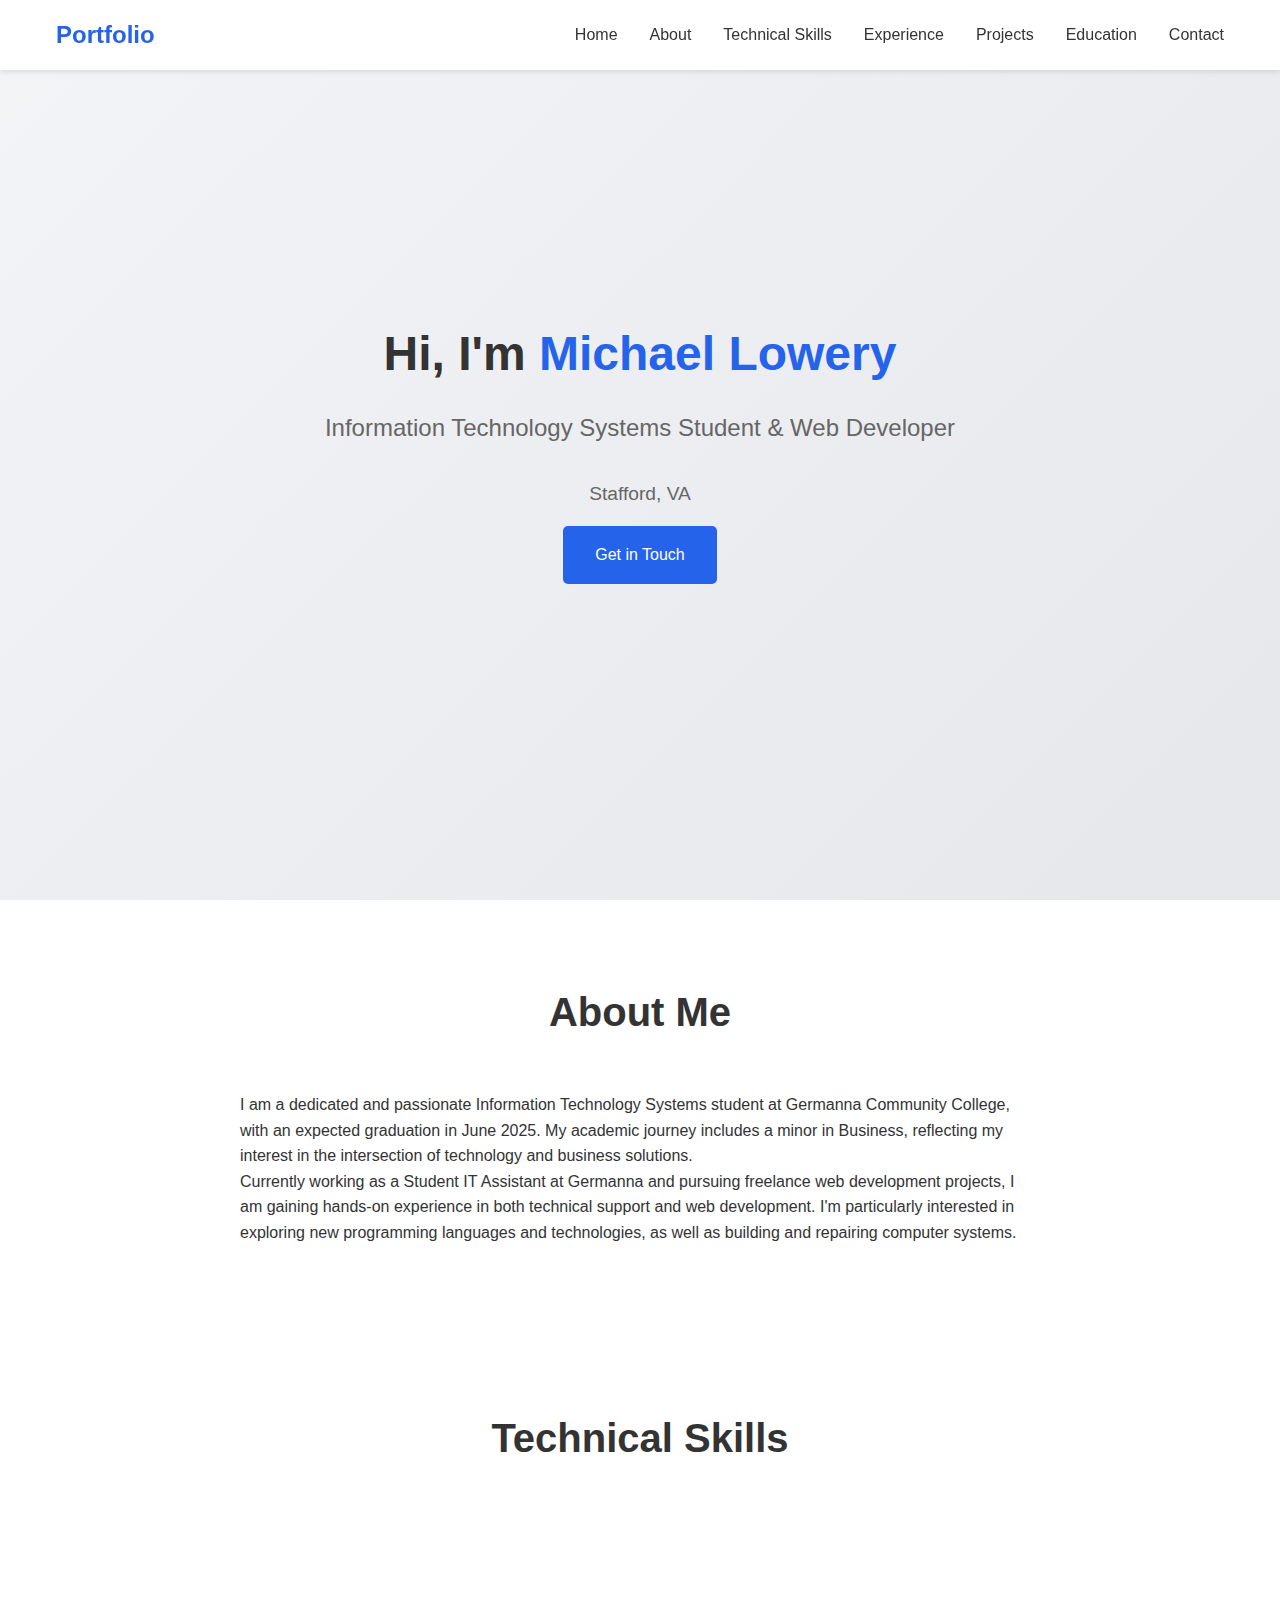
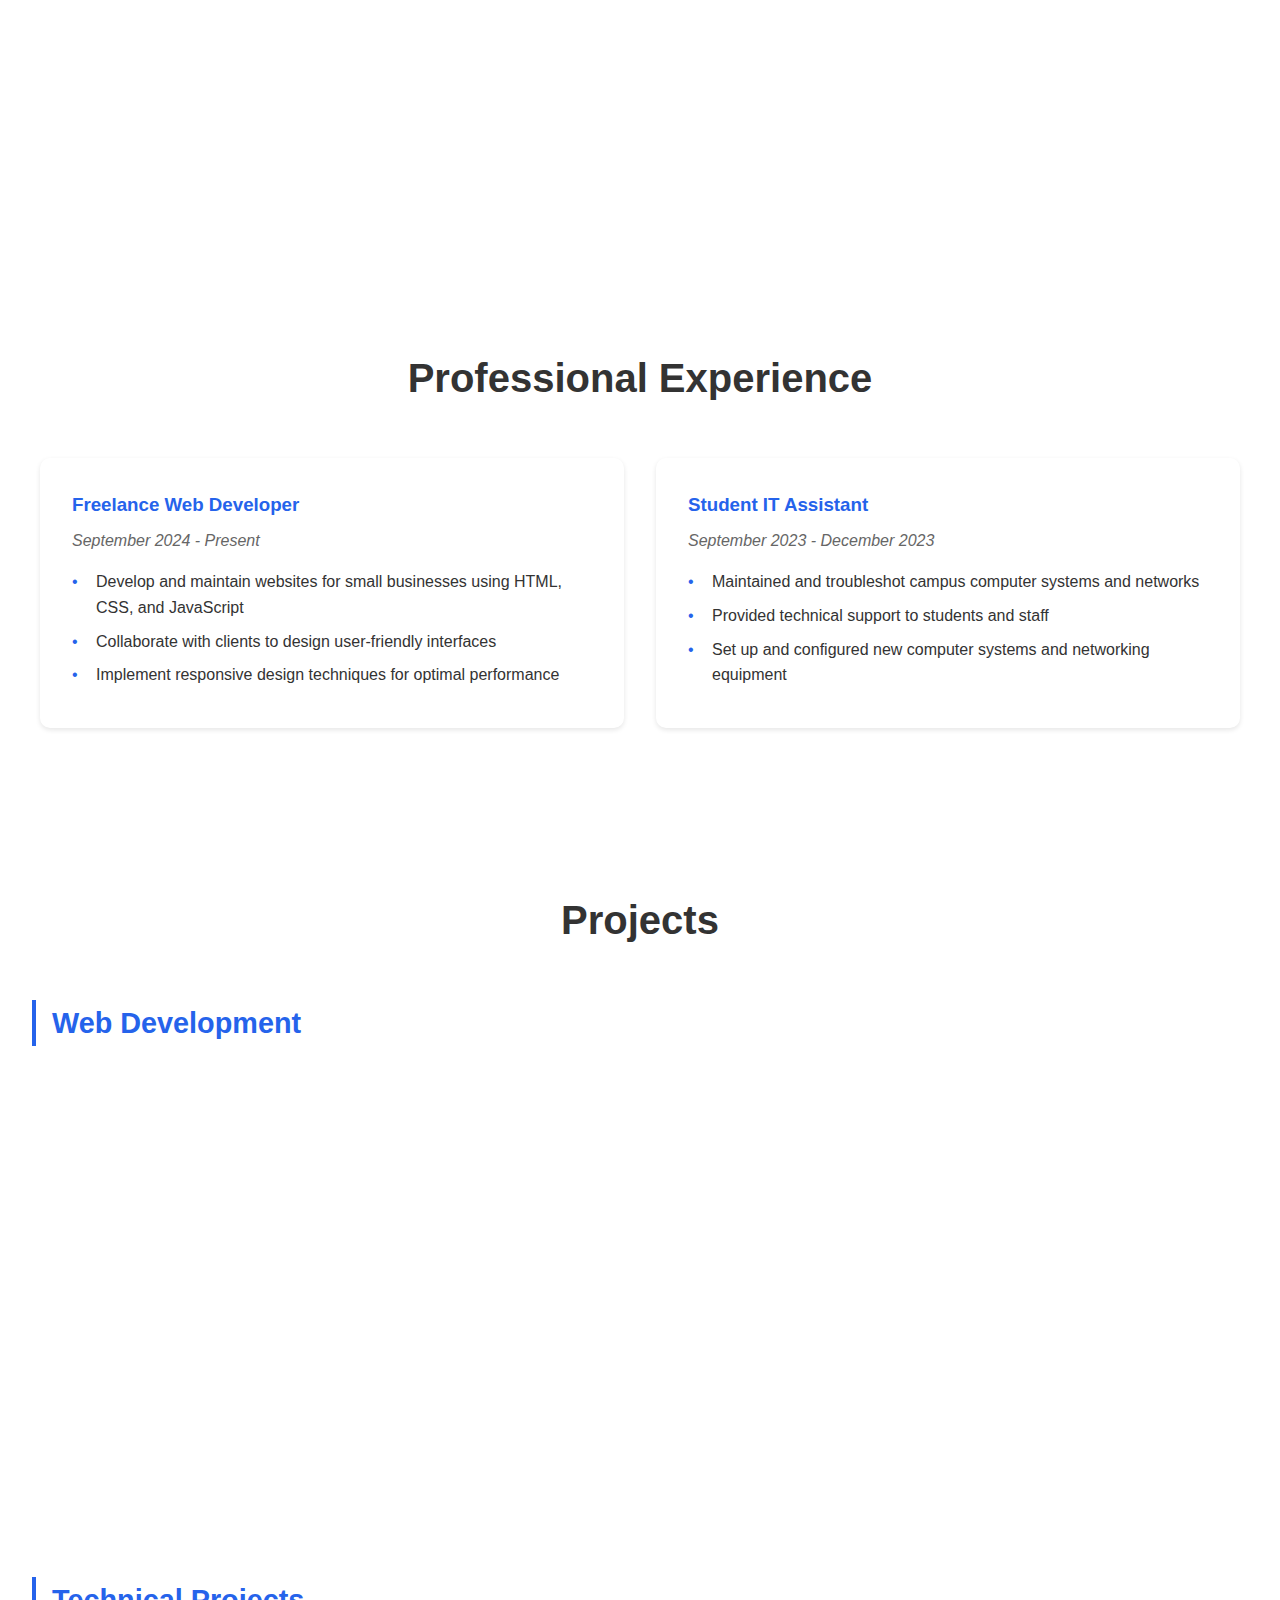
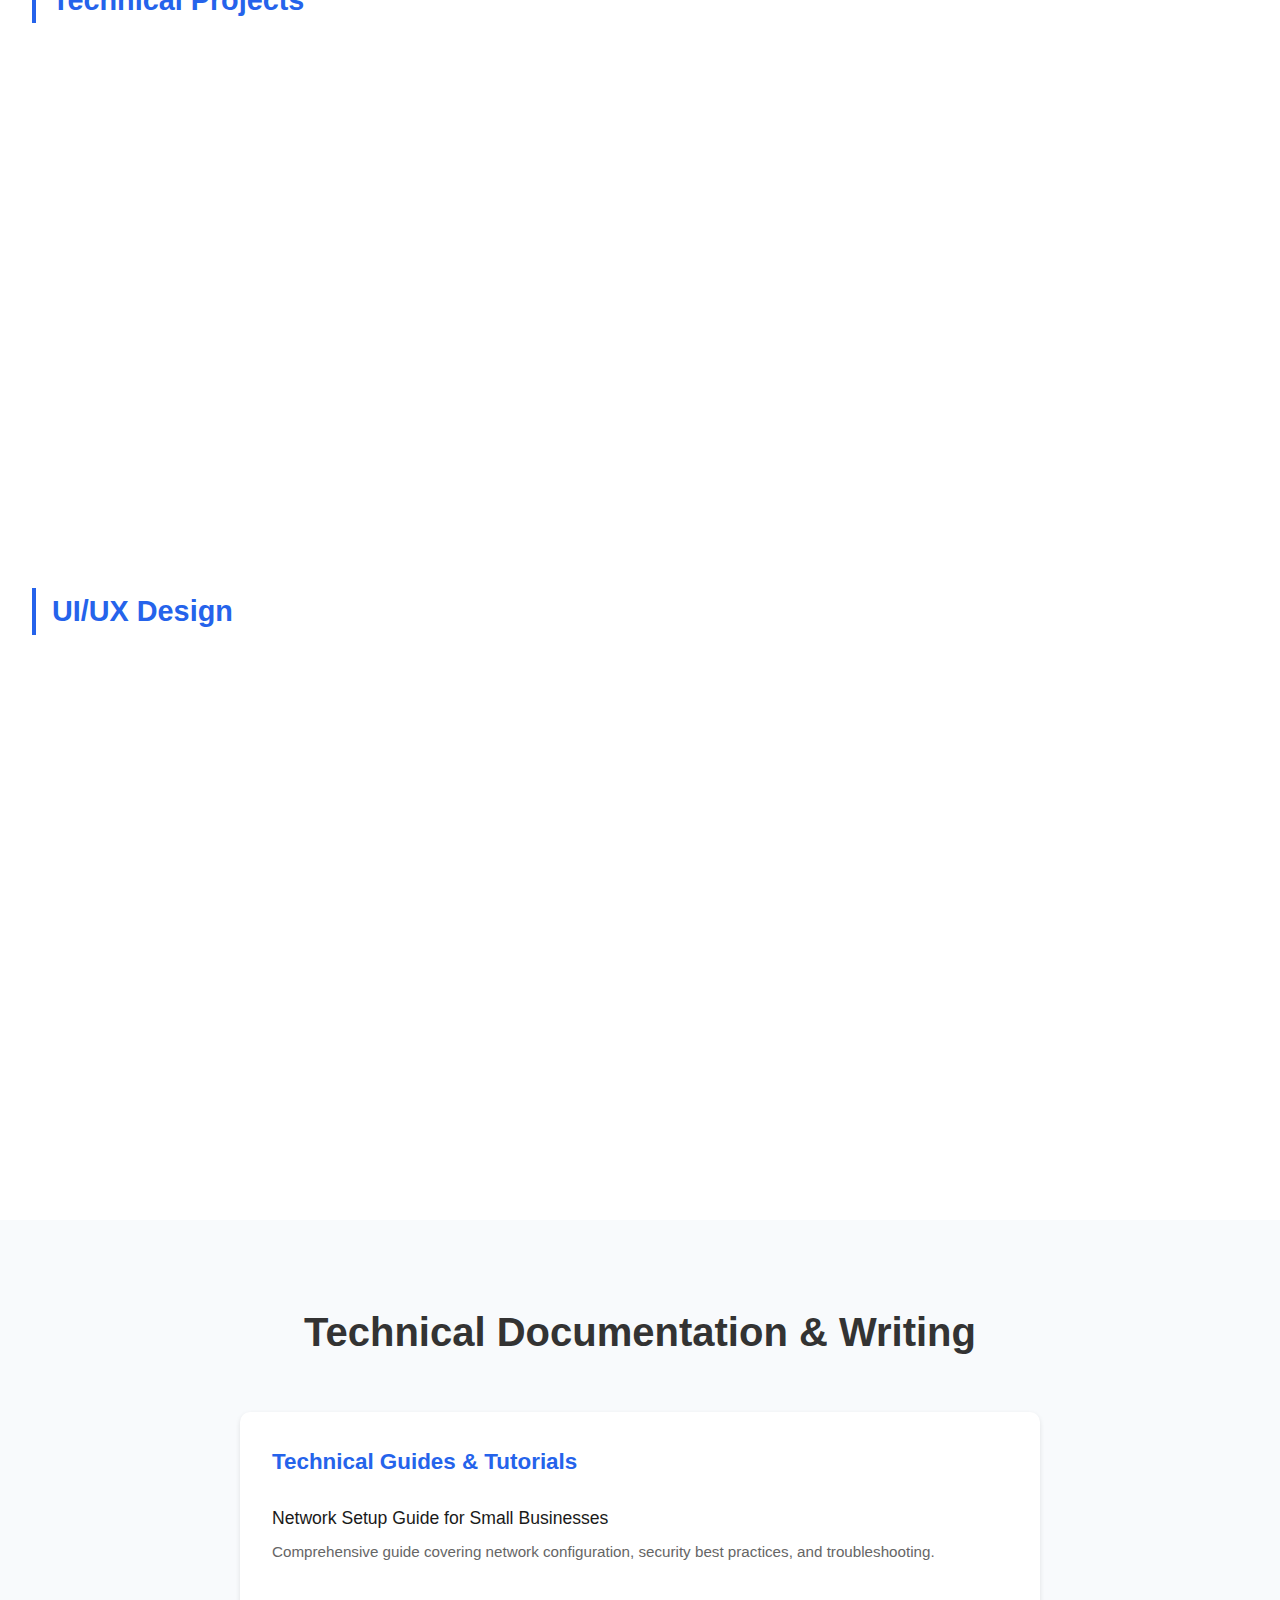
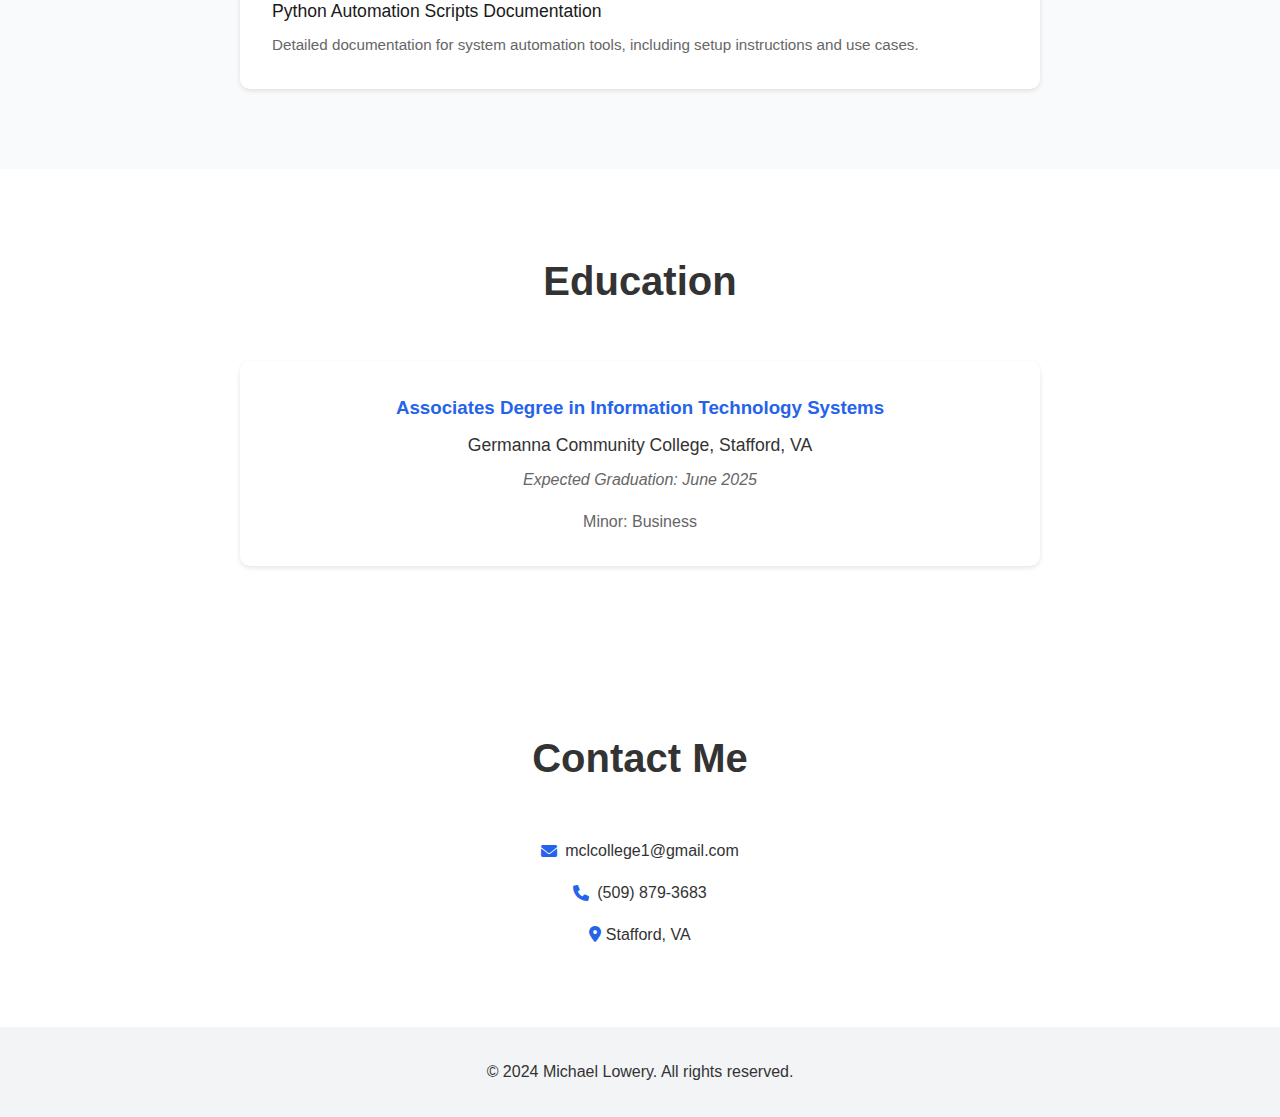
==== index.html @ dbd55072 "Initial commit: Portfolio website with Python projects" ====
<!DOCTYPE html>
<html lang="en">
<head>
    <meta charset="UTF-8">
    <meta name="viewport" content="width=device-width, initial-scale=1.0">
    <title>Michael Lowery's Portfolio</title>
    <link rel="stylesheet" href="styles.css">
    <link rel="stylesheet" href="https://cdnjs.cloudflare.com/ajax/libs/font-awesome/6.0.0/css/all.min.css">
</head>
<body>
    <nav class="navbar">
        <div class="nav-content">
            <div class="logo">Portfolio</div>
            <ul class="nav-links">
                <li><a href="#home">Home</a></li>
                <li><a href="#about">About</a></li>
                <li><a href="#skills">Technical Skills</a></li>
                <li><a href="#experience">Experience</a></li>
                <li><a href="#projects">Projects</a></li>
                <li><a href="#education">Education</a></li>
                <li><a href="#contact">Contact</a></li>
            </ul>
        </div>
    </nav>

    <section id="home" class="hero">
        <div class="hero-content">
            <h1>Hi, I'm <span class="highlight">Michael Lowery</span></h1>
            <p class="tagline">Information Technology Systems Student & Web Developer</p>
            <p class="location">Stafford, VA</p>
            <a href="#contact" class="cta-button">Get in Touch</a>
        </div>
    </section>

    <section id="about" class="about">
        <h2>About Me</h2>
        <div class="about-content">
            <div class="about-text">
                <p>I am a dedicated and passionate Information Technology Systems student at Germanna Community College, with an expected graduation in June 2025. My academic journey includes a minor in Business, reflecting my interest in the intersection of technology and business solutions.</p>
                <p>Currently working as a Student IT Assistant at Germanna and pursuing freelance web development projects, I am gaining hands-on experience in both technical support and web development. I'm particularly interested in exploring new programming languages and technologies, as well as building and repairing computer systems.</p>
            </div>
        </div>
    </section>

    <section id="skills" class="skills">
        <h2>Technical Skills</h2>
        <div class="skills-grid">
            <div class="skill-card">
                <i class="fas fa-code"></i>
                <h3>Programming</h3>
                <p>Python, Java</p>
            </div>
            <div class="skill-card">
                <i class="fas fa-globe"></i>
                <h3>Web Development</h3>
                <p>HTML, CSS, JavaScript</p>
            </div>
            <div class="skill-card">
                <i class="fas fa-network-wired"></i>
                <h3>Networking</h3>
                <p>Network Configuration, Protocols</p>
            </div>
            <div class="skill-card">
                <i class="fas fa-desktop"></i>
                <h3>Operating Systems</h3>
                <p>Windows, Kali Linux</p>
            </div>
            <div class="skill-card">
                <i class="fas fa-tools"></i>
                <h3>Software</h3>
                <p>Microsoft Office Suite, Adobe Premier, Adobe Photoshop</p>
            </div>
        </div>
    </section>

    <section id="experience" class="experience">
        <h2>Professional Experience</h2>
        <div class="experience-grid">
            <div class="experience-card">
                <h3>Freelance Web Developer</h3>
                <p class="duration">September 2024 - Present</p>
                <ul>
                    <li>Develop and maintain websites for small businesses using HTML, CSS, and JavaScript</li>
                    <li>Collaborate with clients to design user-friendly interfaces</li>
                    <li>Implement responsive design techniques for optimal performance</li>
                </ul>
            </div>
            <div class="experience-card">
                <h3>Student IT Assistant</h3>
                <p class="duration">September 2023 - December 2023</p>
                <ul>
                    <li>Maintained and troubleshot campus computer systems and networks</li>
                    <li>Provided technical support to students and staff</li>
                    <li>Set up and configured new computer systems and networking equipment</li>
                </ul>
            </div>
        </div>
    </section>

    <section id="projects" class="projects">
        <h2>Projects</h2>
        
        <div class="project-category">
            <h3>Web Development</h3>
            <div class="project-grid">
                <div class="project-card">
                    <div class="project-content">
                        <h4>Responsive E-commerce Template</h4>
                        <p>A modern e-commerce website template featuring responsive design, shopping cart functionality, and secure checkout process.</p>
                        <div class="project-features">
                            <ul>
                                <li>Mobile-first responsive design using Bootstrap</li>
                                <li>Interactive product gallery with filtering</li>
                                <li>Shopping cart with local storage</li>
                                <li>Form validation and checkout process</li>
                            </ul>
                        </div>
                        <div class="tech-stack">
                            <span>HTML5</span>
                            <span>CSS3</span>
                            <span>JavaScript</span>
                            <span>Bootstrap</span>
                            <span>jQuery</span>
                        </div>
                        <div class="project-links">
                            <a href="#" class="demo-link"><i class="fas fa-external-link-alt"></i> Live Demo</a>
                            <a href="#" class="code-link"><i class="fab fa-github"></i> View Code</a>
                        </div>
                    </div>
                </div>

                <div class="project-card">
                    <div class="project-content">
                        <h4>Personal Portfolio Website</h4>
                        <p>A responsive portfolio website showcasing modern design principles and interactive features.</p>
                        <div class="project-features">
                            <ul>
                                <li>Custom CSS animations and transitions</li>
                                <li>Responsive navigation with smooth scrolling</li>
                                <li>Interactive project galleries</li>
                                <li>Contact form with validation</li>
                            </ul>
                        </div>
                        <div class="tech-stack">
                            <span>HTML5</span>
                            <span>CSS3</span>
                            <span>JavaScript</span>
                            <span>Font Awesome</span>
                        </div>
                        <div class="project-links">
                            <a href="#" class="demo-link"><i class="fas fa-external-link-alt"></i> Live Demo</a>
                            <a href="#" class="code-link"><i class="fab fa-github"></i> View Code</a>
                        </div>
                    </div>
                </div>
            </div>
        </div>

        <div class="project-category">
            <h3>Technical Projects</h3>
            <div class="project-grid">
                <div class="project-card">
                    <div class="project-content">
                        <h4>Network Monitoring Tool</h4>
                        <p>A comprehensive Python-based network monitoring solution that provides real-time network statistics, system information, and performance metrics.</p>
                        <div class="project-features">
                            <ul>
                                <li>Real-time network usage monitoring</li>
                                <li>System information collection</li>
                                <li>Internet speed testing</li>
                                <li>Automated report generation</li>
                                <li>Port status checking</li>
                            </ul>
                        </div>
                        <div class="tech-stack">
                            <span>Python</span>
                            <span>psutil</span>
                            <span>speedtest-cli</span>
                            <span>JSON</span>
                        </div>
                        <div class="project-links">
                            <a href="projects/network_monitor" class="code-link"><i class="fab fa-github"></i> View Code</a>
                            <a href="projects/network_monitor/README.md" class="demo-link"><i class="fas fa-book"></i> Documentation</a>
                        </div>
                    </div>
                </div>

                <div class="project-card">
                    <div class="project-content">
                        <h4>Web Automation Framework</h4>
                        <p>A robust web automation framework built with Python and Selenium for testing web applications and automating browser interactions.</p>
                        <div class="project-features">
                            <ul>
                                <li>Automated web navigation</li>
                                <li>Form filling capabilities</li>
                                <li>Screenshot capture</li>
                                <li>Detailed logging</li>
                                <li>Page information extraction</li>
                            </ul>
                        </div>
                        <div class="tech-stack">
                            <span>Python</span>
                            <span>Selenium</span>
                            <span>ChromeDriver</span>
                            <span>Logging</span>
                        </div>
                        <div class="project-links">
                            <a href="projects/web_automator" class="code-link"><i class="fab fa-github"></i> View Code</a>
                        </div>
                    </div>
                </div>
            </div>
        </div>

        <div class="project-category">
            <h3>UI/UX Design</h3>
            <div class="project-grid">
                <div class="project-card">
                    <div class="project-content">
                        <h4>Mobile App Prototype</h4>
                        <p>Interactive prototype for a task management application with focus on user experience.</p>
                        <div class="project-features">
                            <ul>
                                <li>User flow diagrams</li>
                                <li>Wireframe designs</li>
                                <li>Interactive prototype</li>
                                <li>User testing documentation</li>
                            </ul>
                        </div>
                        <div class="tech-stack">
                            <span>Figma</span>
                            <span>Adobe XD</span>
                            <span>Prototyping</span>
                            <span>UI Design</span>
                        </div>
                        <div class="project-links">
                            <a href="#" class="demo-link"><i class="fas fa-external-link-alt"></i> View Prototype</a>
                        </div>
                    </div>
                </div>
            </div>
        </div>
    </section>

    <section id="technical-writing" class="technical-writing">
        <h2>Technical Documentation & Writing</h2>
        <div class="writing-grid">
            <div class="writing-card">
                <div class="writing-content">
                    <h4>Technical Guides & Tutorials</h4>
                    <ul>
                        <li>
                            <a href="#">Network Setup Guide for Small Businesses</a>
                            <p>Comprehensive guide covering network configuration, security best practices, and troubleshooting.</p>
                        </li>
                        <li>
                            <a href="#">Python Automation Scripts Documentation</a>
                            <p>Detailed documentation for system automation tools, including setup instructions and use cases.</p>
                        </li>
                    </ul>
                </div>
            </div>
        </div>
    </section>

    <section id="education" class="education">
        <h2>Education</h2>
        <div class="education-content">
            <div class="education-card">
                <h3>Associates Degree in Information Technology Systems</h3>
                <p class="school">Germanna Community College, Stafford, VA</p>
                <p class="duration">Expected Graduation: June 2025</p>
                <p class="minor">Minor: Business</p>
            </div>
        </div>
    </section>

    <section id="contact" class="contact">
        <h2>Contact Me</h2>
        <div class="contact-content">
            <div class="contact-info">
                <a href="mailto:mclcollege1@gmail.com"><i class="fas fa-envelope"></i> mclcollege1@gmail.com</a>
                <a href="tel:509-879-3683"><i class="fas fa-phone"></i> (509) 879-3683</a>
                <p><i class="fas fa-map-marker-alt"></i> Stafford, VA</p>
            </div>
        </div>
    </section>

    <footer>
        <p>&copy; 2024 Michael Lowery. All rights reserved.</p>
    </footer>

    <script src="script.js"></script>
</body>
</html>
---- styles.css ----
/* Reset and base styles */
* {
    margin: 0;
    padding: 0;
    box-sizing: border-box;
}

body {
    font-family: 'Segoe UI', Tahoma, Geneva, Verdana, sans-serif;
    line-height: 1.6;
    color: #333;
}

/* Navbar styles */
.navbar {
    position: fixed;
    top: 0;
    width: 100%;
    background-color: #fff;
    box-shadow: 0 2px 5px rgba(0,0,0,0.1);
    z-index: 1000;
}

.nav-content {
    max-width: 1200px;
    margin: 0 auto;
    padding: 1rem;
    display: flex;
    justify-content: space-between;
    align-items: center;
}

.logo {
    font-size: 1.5rem;
    font-weight: bold;
    color: #2563eb;
}

.nav-links {
    display: flex;
    list-style: none;
    gap: 2rem;
}

.nav-links a {
    text-decoration: none;
    color: #333;
    font-weight: 500;
    transition: color 0.3s;
}

.nav-links a:hover {
    color: #2563eb;
}

/* Hero section */
.hero {
    height: 100vh;
    display: flex;
    align-items: center;
    justify-content: center;
    text-align: center;
    background: linear-gradient(135deg, #f3f4f6 0%, #e5e7eb 100%);
}

.hero-content {
    max-width: 800px;
    padding: 2rem;
}

.hero h1 {
    font-size: 3rem;
    margin-bottom: 1rem;
}

.highlight {
    color: #2563eb;
}

.tagline {
    font-size: 1.5rem;
    color: #666;
    margin-bottom: 2rem;
}

.location {
    font-size: 1.2rem;
    color: #666;
    margin-bottom: 1rem;
}

.cta-button {
    display: inline-block;
    padding: 1rem 2rem;
    background-color: #2563eb;
    color: white;
    text-decoration: none;
    border-radius: 5px;
    transition: background-color 0.3s;
}

.cta-button:hover {
    background-color: #1d4ed8;
}

/* Section styles */
section {
    padding: 5rem 2rem;
}

h2 {
    text-align: center;
    margin-bottom: 3rem;
    font-size: 2.5rem;
}

/* About section */
.about-content {
    max-width: 800px;
    margin: 0 auto;
}

/* Skills section */
.skills-grid {
    display: grid;
    grid-template-columns: repeat(auto-fit, minmax(200px, 1fr));
    gap: 2rem;
    max-width: 1200px;
    margin: 0 auto;
}

.skill-card {
    text-align: center;
    padding: 2rem;
    background-color: #fff;
    border-radius: 10px;
    box-shadow: 0 2px 5px rgba(0,0,0,0.1);
    transition: transform 0.3s;
}

.skill-card:hover {
    transform: translateY(-5px);
}

.skill-card i {
    font-size: 3rem;
    color: #2563eb;
    margin-bottom: 1rem;
}

.skill-card p {
    color: #666;
    margin-top: 0.5rem;
}

/* Experience section */
.experience-grid {
    display: grid;
    grid-template-columns: repeat(auto-fit, minmax(300px, 1fr));
    gap: 2rem;
    max-width: 1200px;
    margin: 0 auto;
}

.experience-card {
    background-color: #fff;
    border-radius: 10px;
    padding: 2rem;
    box-shadow: 0 2px 5px rgba(0,0,0,0.1);
}

.experience-card h3 {
    color: #2563eb;
    margin-bottom: 0.5rem;
}

.duration {
    color: #666;
    font-style: italic;
    margin-bottom: 1rem;
}

.experience-card ul {
    list-style-type: none;
    padding: 0;
}

.experience-card li {
    margin-bottom: 0.5rem;
    padding-left: 1.5rem;
    position: relative;
}

.experience-card li:before {
    content: "•";
    color: #2563eb;
    position: absolute;
    left: 0;
}

/* Education section */
.education-content {
    max-width: 800px;
    margin: 0 auto;
}

.education-card {
    background-color: #fff;
    border-radius: 10px;
    padding: 2rem;
    box-shadow: 0 2px 5px rgba(0,0,0,0.1);
    text-align: center;
}

.education-card h3 {
    color: #2563eb;
    margin-bottom: 0.5rem;
}

.school {
    font-size: 1.1rem;
    margin-bottom: 0.5rem;
}

.minor {
    color: #666;
}

/* Projects section */
.project-grid {
    display: grid;
    grid-template-columns: repeat(auto-fit, minmax(300px, 1fr));
    gap: 2rem;
    max-width: 1200px;
    margin: 0 auto;
}

.project-card {
    background-color: white;
    border-radius: 10px;
    overflow: hidden;
    box-shadow: 0 2px 5px rgba(0,0,0,0.1);
    transition: transform 0.3s ease, box-shadow 0.3s ease;
}

.project-card:hover {
    transform: translateY(-5px);
    box-shadow: 0 4px 10px rgba(0,0,0,0.15);
}

.project-content {
    padding: 1.5rem;
}

.project-content h4 {
    color: #1a1a1a;
    margin-bottom: 1rem;
    font-size: 1.3rem;
}

.project-card img {
    width: 100%;
    height: 200px;
    object-fit: cover;
}

.project-links {
    padding: 1rem;
    display: flex;
    gap: 1rem;
}

.project-links a {
    text-decoration: none;
    color: #2563eb;
    font-weight: 500;
}

.tech-stack {
    display: flex;
    flex-wrap: wrap;
    gap: 0.5rem;
    margin-top: 1rem;
}

.tech-stack span {
    background-color: #e5e7eb;
    padding: 0.25rem 0.75rem;
    border-radius: 15px;
    font-size: 0.9rem;
    color: #4b5563;
}

/* Project category styles */
.project-category {
    margin-bottom: 4rem;
}

.project-category h3 {
    color: #2563eb;
    font-size: 1.8rem;
    margin-bottom: 2rem;
    text-align: left;
    padding-left: 1rem;
    border-left: 4px solid #2563eb;
}

.project-features ul {
    list-style-type: none;
    padding: 0;
    margin: 1rem 0;
}

.project-features li {
    margin-bottom: 0.5rem;
    padding-left: 1.5rem;
    position: relative;
}

.project-features li:before {
    content: "→";
    color: #2563eb;
    position: absolute;
    left: 0;
}

.project-links {
    margin-top: 1.5rem;
    display: flex;
    gap: 1rem;
}

.demo-link, .code-link {
    display: inline-flex;
    align-items: center;
    gap: 0.5rem;
    padding: 0.5rem 1rem;
    border-radius: 5px;
    text-decoration: none;
    font-weight: 500;
    transition: all 0.3s ease;
}

.demo-link {
    background-color: #2563eb;
    color: white;
}

.demo-link:hover {
    background-color: #1d4ed8;
}

.code-link {
    background-color: #f3f4f6;
    color: #4b5563;
}

.code-link:hover {
    background-color: #e5e7eb;
}

/* Technical writing section */
.technical-writing {
    background-color: #f8fafc;
}

.writing-grid {
    max-width: 800px;
    margin: 0 auto;
}

.writing-card {
    background-color: white;
    border-radius: 10px;
    padding: 2rem;
    box-shadow: 0 2px 5px rgba(0,0,0,0.1);
}

.writing-content h4 {
    color: #2563eb;
    margin-bottom: 1.5rem;
    font-size: 1.4rem;
}

.writing-content ul {
    list-style-type: none;
    padding: 0;
}

.writing-content li {
    margin-bottom: 2rem;
}

.writing-content li:last-child {
    margin-bottom: 0;
}

.writing-content a {
    color: #1a1a1a;
    text-decoration: none;
    font-weight: 500;
    font-size: 1.1rem;
    display: block;
    margin-bottom: 0.5rem;
}

.writing-content a:hover {
    color: #2563eb;
}

.writing-content p {
    color: #666;
    font-size: 0.95rem;
    margin: 0;
}

/* Contact section */
.contact-content {
    max-width: 600px;
    margin: 0 auto;
    text-align: center;
}

.contact-info {
    display: flex;
    flex-direction: column;
    gap: 1rem;
}

.contact-info a {
    text-decoration: none;
    color: #333;
    display: flex;
    align-items: center;
    justify-content: center;
    gap: 0.5rem;
}

.contact-info i {
    color: #2563eb;
}

/* Footer */
footer {
    text-align: center;
    padding: 2rem;
    background-color: #f3f4f6;
}

/* Responsive design */
@media (max-width: 768px) {
    .nav-links {
        display: none;
    }
    
    .hero h1 {
        font-size: 2rem;
    }
    
    .tagline {
        font-size: 1.2rem;
    }
    
    section {
        padding: 3rem 1rem;
    }
    
    .experience-grid {
        grid-template-columns: 1fr;
    }
    
    .education-card {
        padding: 1.5rem;
    }
    
    .tech-stack {
        justify-content: center;
    }
    
    .project-category h3 {
        font-size: 1.5rem;
        margin-bottom: 1.5rem;
    }

    .project-links {
        flex-direction: column;
    }

    .demo-link, .code-link {
        text-align: center;
        justify-content: center;
    }

    .writing-content a {
        font-size: 1rem;
    }
}
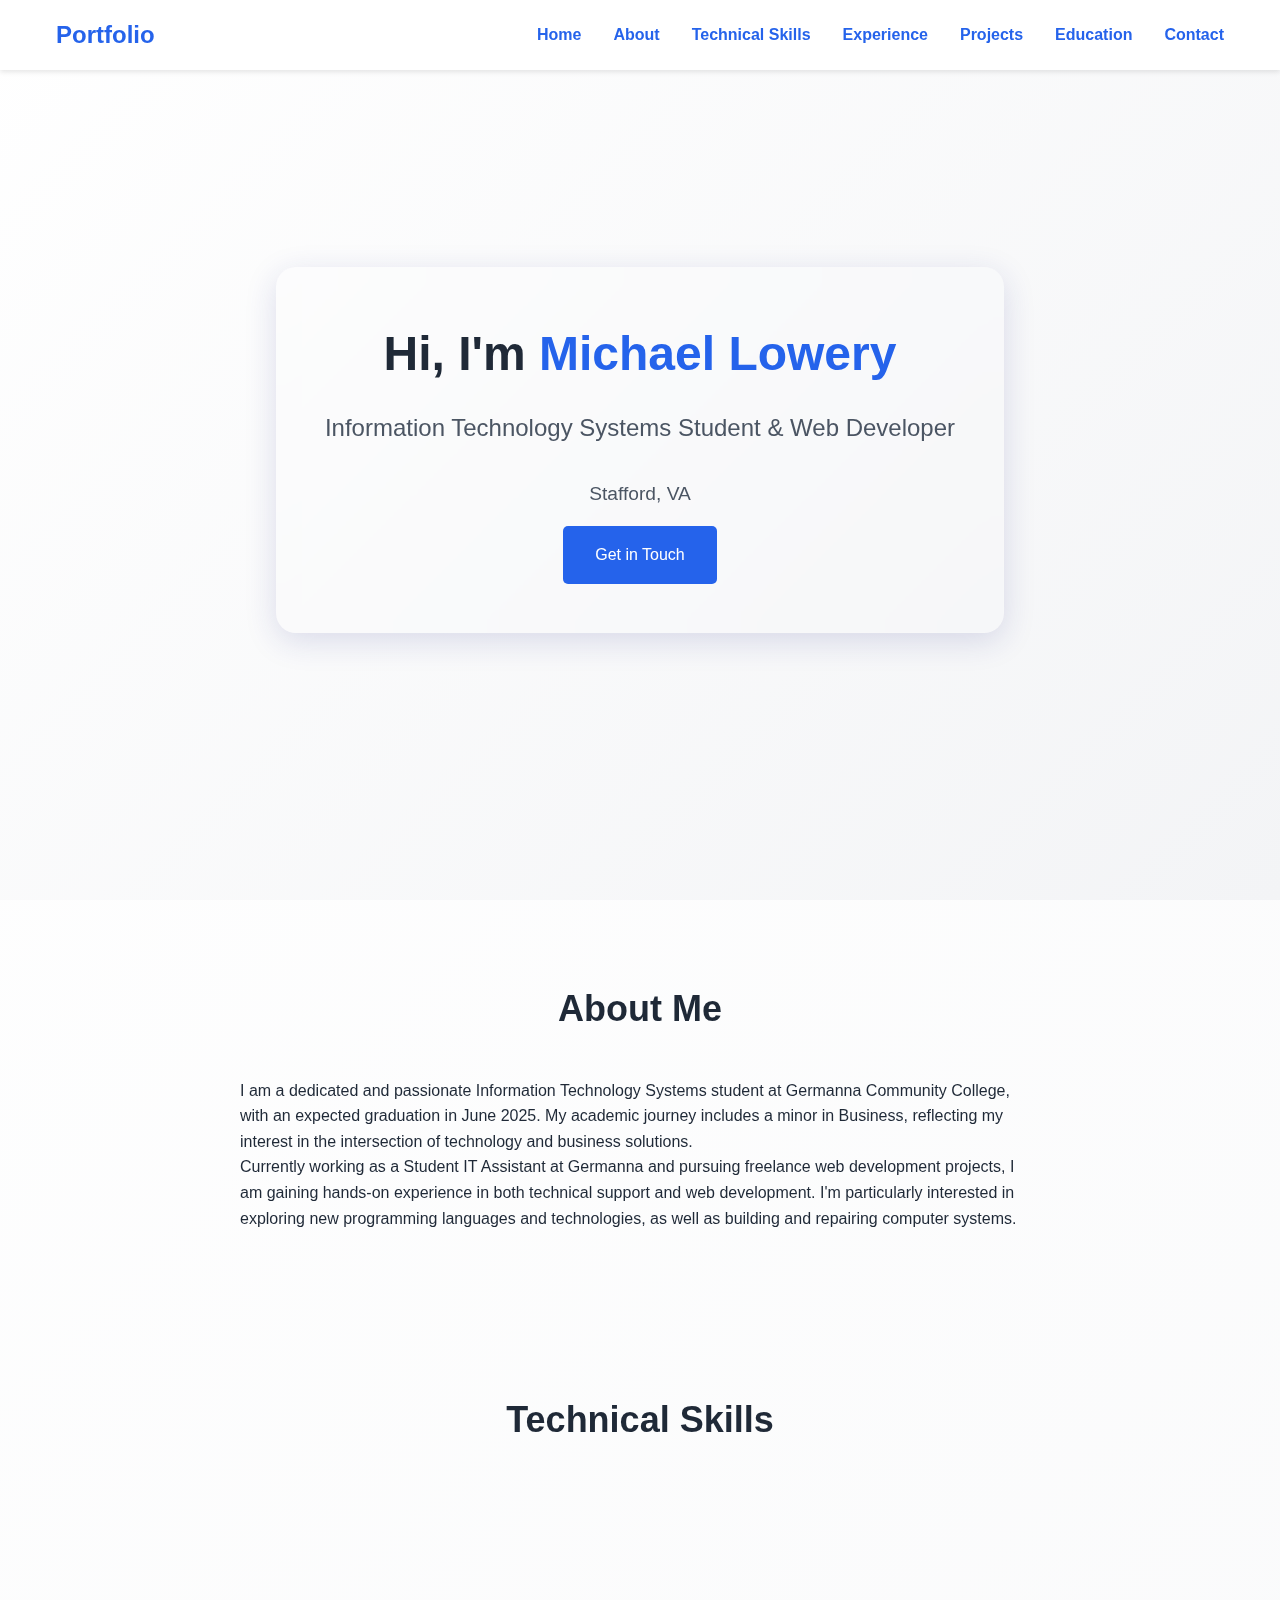
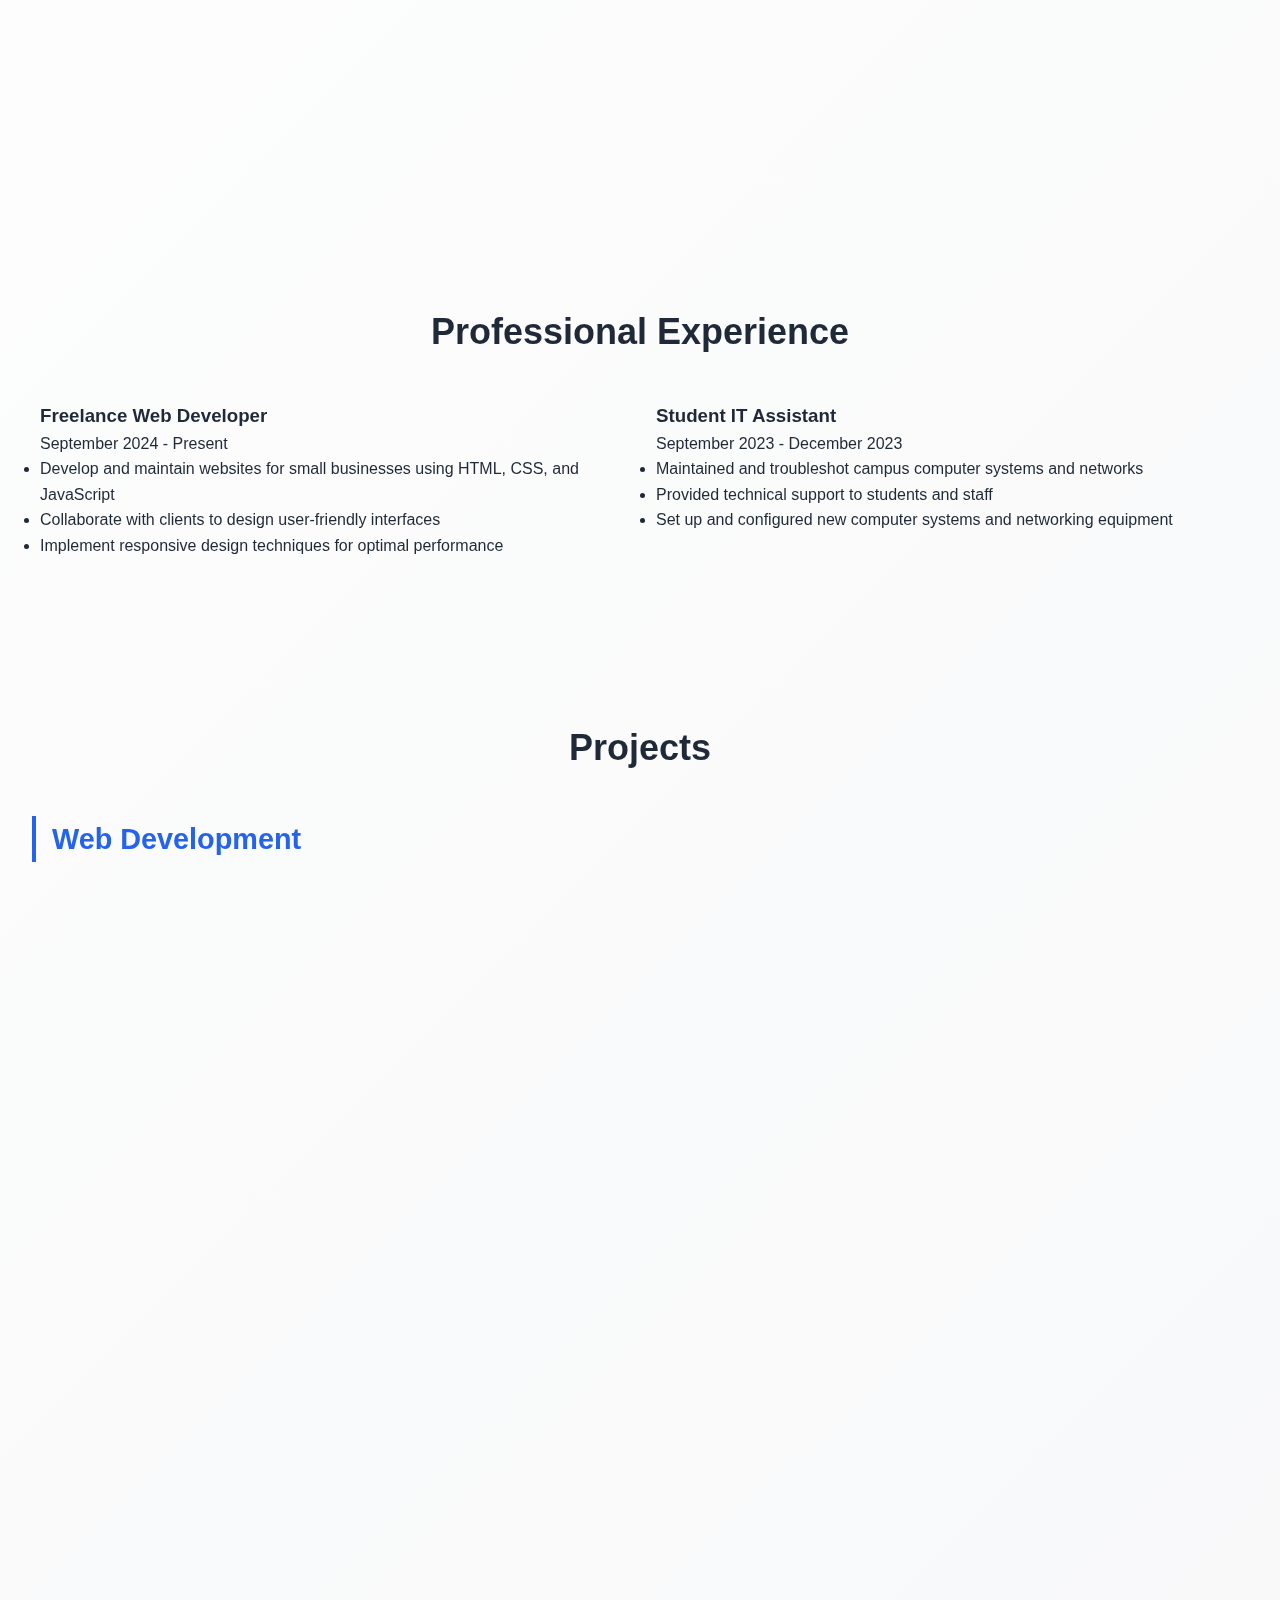
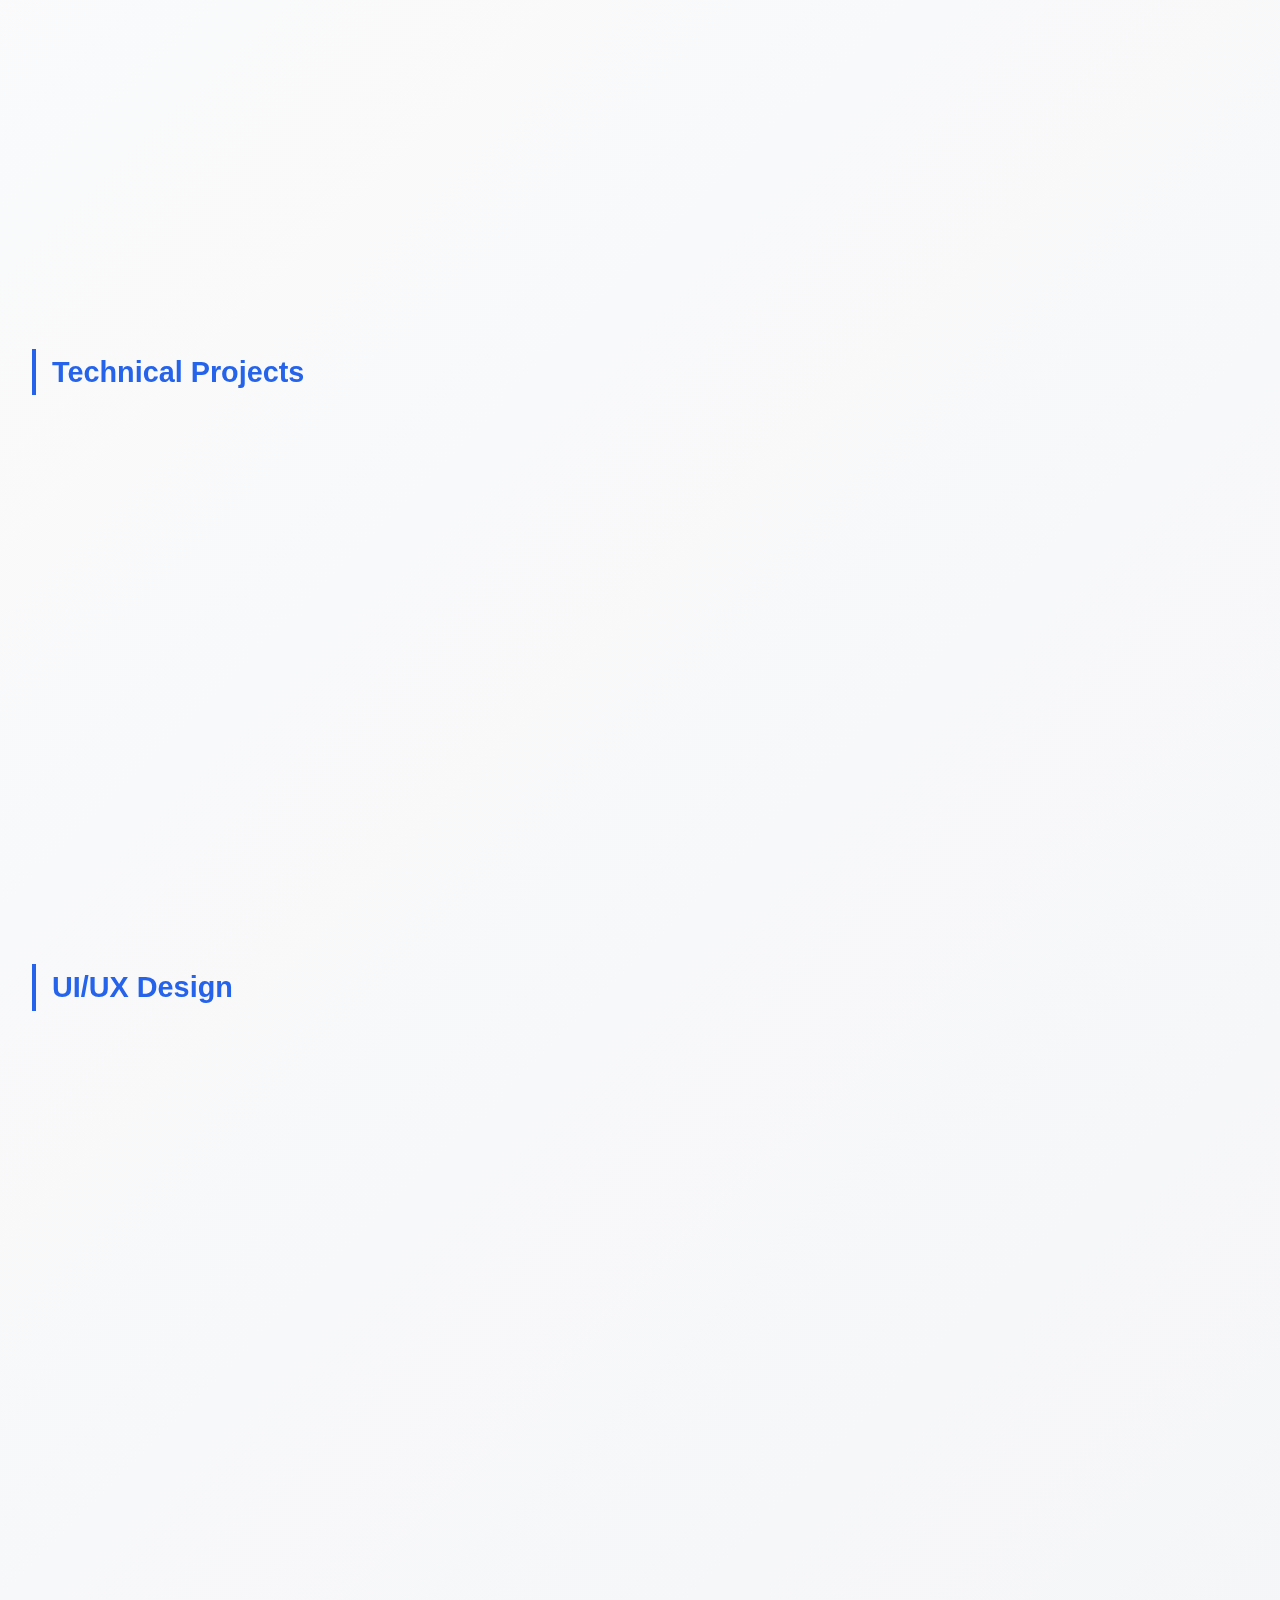
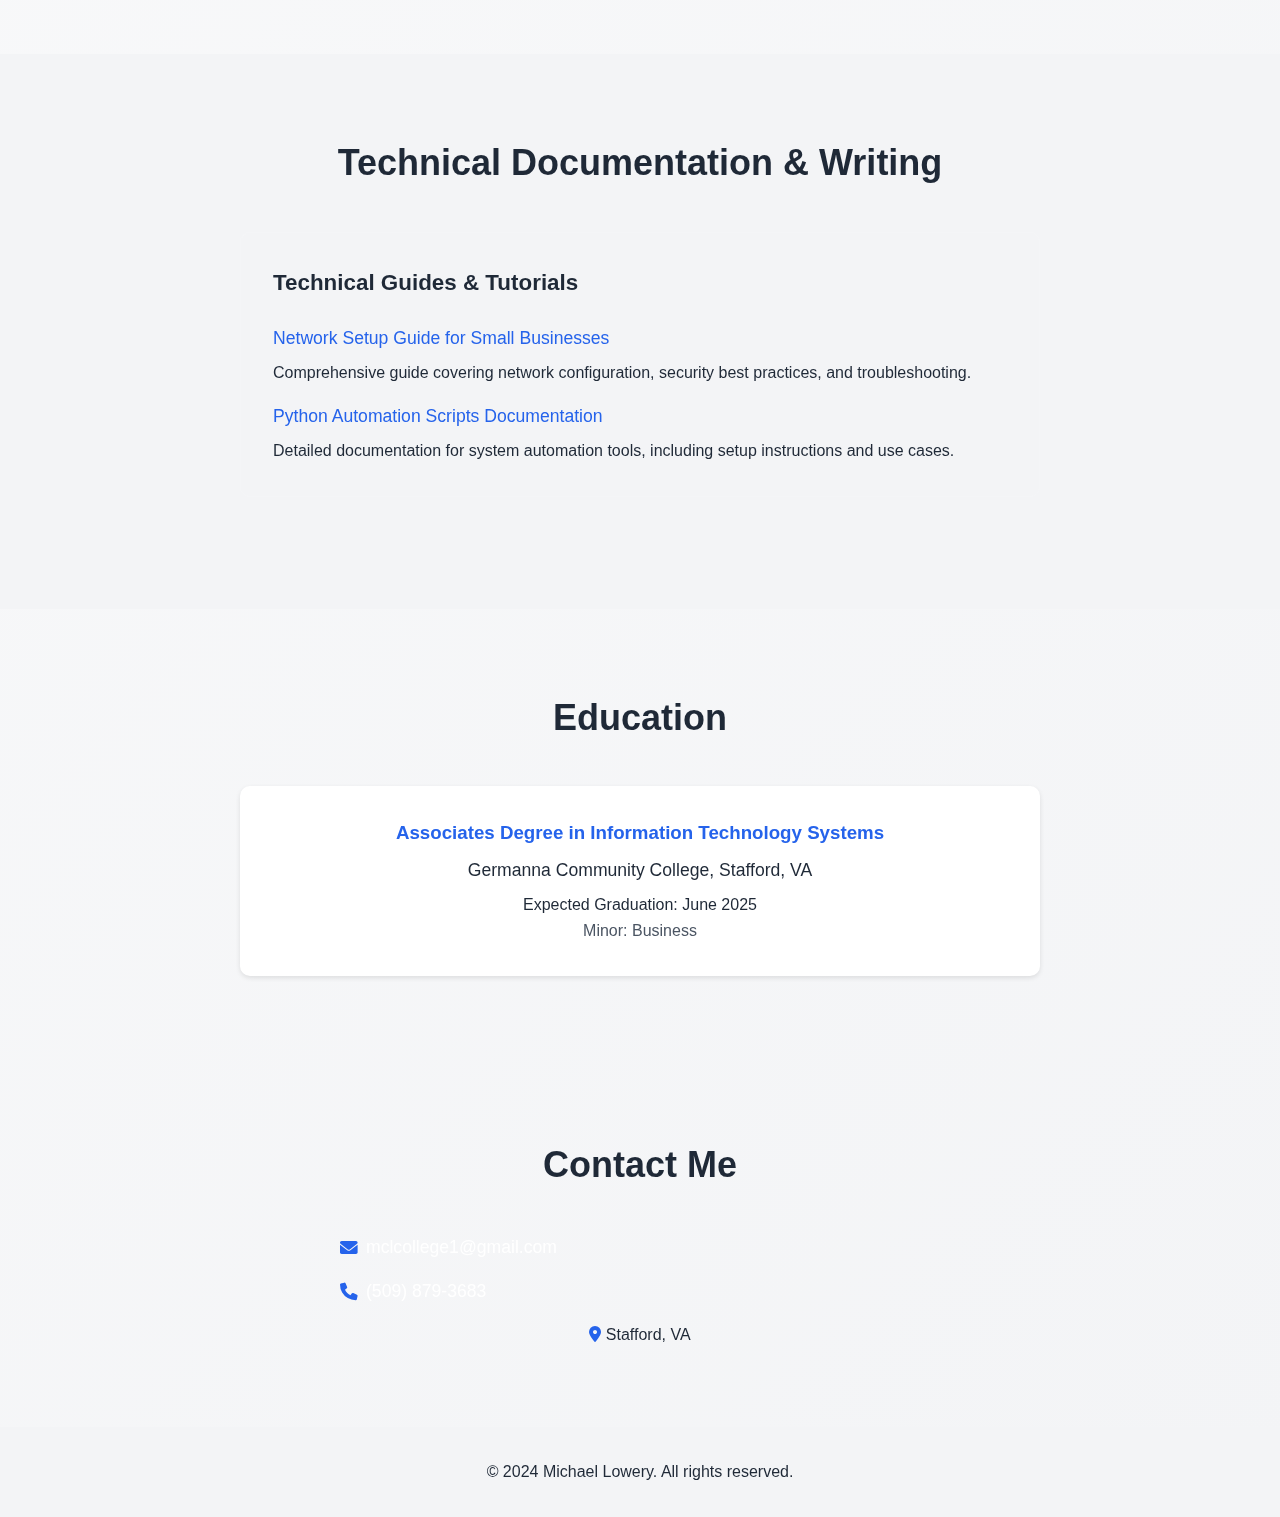
==== commit 76b5fa31: "Updated portfolio with latest changes and fixed file paths" ====
--- a/index.html
+++ b/index.html
@@ -106,25 +106,16 @@
                 <div class="project-card">
                     <div class="project-content">
                         <h4>Responsive E-commerce Template</h4>
-                        <p>A modern e-commerce website template featuring responsive design, shopping cart functionality, and secure checkout process.</p>
-                        <div class="project-features">
-                            <ul>
-                                <li>Mobile-first responsive design using Bootstrap</li>
-                                <li>Interactive product gallery with filtering</li>
-                                <li>Shopping cart with local storage</li>
-                                <li>Form validation and checkout process</li>
-                            </ul>
-                        </div>
-                        <div class="tech-stack">
-                            <span>HTML5</span>
-                            <span>CSS3</span>
+                        <p>A modern, responsive e-commerce website template built with HTML, CSS, and JavaScript. Features include product search, shopping cart, and smooth animations.</p>
+                        <div class="tech-stack">
+                            <span>HTML</span>
+                            <span>CSS</span>
                             <span>JavaScript</span>
                             <span>Bootstrap</span>
-                            <span>jQuery</span>
-                        </div>
-                        <div class="project-links">
-                            <a href="#" class="demo-link"><i class="fas fa-external-link-alt"></i> Live Demo</a>
-                            <a href="#" class="code-link"><i class="fab fa-github"></i> View Code</a>
+                        </div>
+                        <div class="project-links">
+                            <a href="./projects/ecommerce/index.html" class="project-link" target="_blank" rel="noopener noreferrer"><i class="fas fa-external-link-alt"></i> Live Demo</a>
+                            <a href="https://github.com/Sweqro/personal-portfolio/tree/master/projects/ecommerce" class="project-link" target="_blank" rel="noopener noreferrer"><i class="fas fa-code"></i> View Code</a>
                         </div>
                     </div>
                 </div>
@@ -132,24 +123,45 @@
                 <div class="project-card">
                     <div class="project-content">
                         <h4>Personal Portfolio Website</h4>
-                        <p>A responsive portfolio website showcasing modern design principles and interactive features.</p>
-                        <div class="project-features">
-                            <ul>
-                                <li>Custom CSS animations and transitions</li>
-                                <li>Responsive navigation with smooth scrolling</li>
-                                <li>Interactive project galleries</li>
-                                <li>Contact form with validation</li>
-                            </ul>
-                        </div>
-                        <div class="tech-stack">
-                            <span>HTML5</span>
-                            <span>CSS3</span>
+                        <p>A clean and modern portfolio website showcasing my projects and skills, built with responsive design principles.</p>
+                        <div class="tech-stack">
+                            <span>HTML</span>
+                            <span>CSS</span>
                             <span>JavaScript</span>
-                            <span>Font Awesome</span>
-                        </div>
-                        <div class="project-links">
-                            <a href="#" class="demo-link"><i class="fas fa-external-link-alt"></i> Live Demo</a>
-                            <a href="#" class="code-link"><i class="fab fa-github"></i> View Code</a>
+                        </div>
+                        <div class="project-links">
+                            <a href="index.html" class="project-link" target="_blank" rel="noopener noreferrer"><i class="fas fa-external-link-alt"></i> Live Demo</a>
+                            <a href="https://github.com/Sweqro/personal-portfolio/tree/master" class="project-link" target="_blank" rel="noopener noreferrer"><i class="fas fa-code"></i> View Code</a>
+                        </div>
+                    </div>
+                </div>
+
+                <div class="project-card">
+                    <div class="project-content">
+                        <h4>Mobile Task Manager</h4>
+                        <p>A sophisticated task management application with an intuitive interface and advanced features. The app follows Material Design principles and implements modern UX patterns for optimal user engagement.</p>
+                        <p><strong>Key Features:</strong></p>
+                        <ul class="feature-list">
+                            <li>Smart task categorization with color-coded priority levels</li>
+                            <li>Drag-and-drop task reordering with haptic feedback</li>
+                            <li>Custom recurring task schedules with flexible reminder options</li>
+                            <li>Progress tracking with visual completion indicators</li>
+                            <li>Dark/Light mode with smooth transitions</li>
+                            <li>Gesture-based actions for quick task management</li>
+                        </ul>
+                        <div class="tech-stack">
+                            <span>HTML</span>
+                            <span>CSS</span>
+                            <span>JavaScript</span>
+                            <span>Material Design</span>
+                            <span>LocalStorage</span>
+                            <span>CSS Grid</span>
+                            <span>Flexbox</span>
+                        </div>
+                        <div class="project-links">
+                            <a href="./projects/mobile_app/index.html" class="project-link" target="_blank" rel="noopener noreferrer"><i class="fas fa-external-link-alt"></i> Live Demo</a>
+                            <a href="https://github.com/Sweqro/personal-portfolio/tree/master/projects/mobile_app" class="project-link" target="_blank" rel="noopener noreferrer"><i class="fas fa-code"></i> View Code</a>
+                            <a href="#" class="project-link" target="_blank" rel="noopener noreferrer"><i class="fas fa-images"></i> UI Mockups</a>
                         </div>
                     </div>
                 </div>
@@ -162,16 +174,7 @@
                 <div class="project-card">
                     <div class="project-content">
                         <h4>Network Monitoring Tool</h4>
-                        <p>A comprehensive Python-based network monitoring solution that provides real-time network statistics, system information, and performance metrics.</p>
-                        <div class="project-features">
-                            <ul>
-                                <li>Real-time network usage monitoring</li>
-                                <li>System information collection</li>
-                                <li>Internet speed testing</li>
-                                <li>Automated report generation</li>
-                                <li>Port status checking</li>
-                            </ul>
-                        </div>
+                        <p>A comprehensive Python-based network monitoring tool that provides real-time system information, network interface analysis, and internet speed testing.</p>
                         <div class="tech-stack">
                             <span>Python</span>
                             <span>psutil</span>
@@ -179,8 +182,25 @@
                             <span>JSON</span>
                         </div>
                         <div class="project-links">
-                            <a href="projects/network_monitor" class="code-link"><i class="fab fa-github"></i> View Code</a>
-                            <a href="projects/network_monitor/README.md" class="demo-link"><i class="fas fa-book"></i> Documentation</a>
+                            <a href="https://github.com/Sweqro/personal-portfolio/tree/master/projects/network_monitor" class="project-link" target="_blank" rel="noopener noreferrer"><i class="fas fa-code"></i> View Code</a>
+                            <a href="https://github.com/Sweqro/personal-portfolio/tree/master/projects/network_monitor/README.md" class="project-link" target="_blank" rel="noopener noreferrer"><i class="fas fa-book"></i> Documentation</a>
+                        </div>
+                    </div>
+                </div>
+
+                <div class="project-card">
+                    <div class="project-content">
+                        <h4>File Analysis Tool</h4>
+                        <p>A Python tool for analyzing and organizing files based on type, size, and content. Features include duplicate detection and file categorization.</p>
+                        <div class="tech-stack">
+                            <span>Python</span>
+                            <span>os</span>
+                            <span>hashlib</span>
+                            <span>shutil</span>
+                        </div>
+                        <div class="project-links">
+                            <a href="https://github.com/Sweqro/personal-portfolio/tree/master/projects/file_analyzer" class="project-link" target="_blank" rel="noopener noreferrer"><i class="fas fa-code"></i> View Code</a>
+                            <a href="https://github.com/Sweqro/personal-portfolio/tree/master/projects/file_analyzer/README.md" class="project-link" target="_blank" rel="noopener noreferrer"><i class="fas fa-book"></i> Documentation</a>
                         </div>
                     </div>
                 </div>
@@ -188,16 +208,7 @@
                 <div class="project-card">
                     <div class="project-content">
                         <h4>Web Automation Framework</h4>
-                        <p>A robust web automation framework built with Python and Selenium for testing web applications and automating browser interactions.</p>
-                        <div class="project-features">
-                            <ul>
-                                <li>Automated web navigation</li>
-                                <li>Form filling capabilities</li>
-                                <li>Screenshot capture</li>
-                                <li>Detailed logging</li>
-                                <li>Page information extraction</li>
-                            </ul>
-                        </div>
+                        <p>A robust web automation framework built with Python and Selenium. Features include form filling, screenshot capture, and comprehensive logging.</p>
                         <div class="tech-stack">
                             <span>Python</span>
                             <span>Selenium</span>
@@ -205,7 +216,8 @@
                             <span>Logging</span>
                         </div>
                         <div class="project-links">
-                            <a href="projects/web_automator" class="code-link"><i class="fab fa-github"></i> View Code</a>
+                            <a href="https://github.com/Sweqro/personal-portfolio/tree/master/projects/web_automator" class="project-link" target="_blank" rel="noopener noreferrer"><i class="fas fa-code"></i> View Code</a>
+                            <a href="https://github.com/Sweqro/personal-portfolio/blob/master/projects/web_automator/README.md" class="project-link" target="_blank" rel="noopener noreferrer"><i class="fas fa-book"></i> Documentation</a>
                         </div>
                     </div>
                 </div>
@@ -234,7 +246,8 @@
                             <span>UI Design</span>
                         </div>
                         <div class="project-links">
-                            <a href="#" class="demo-link"><i class="fas fa-external-link-alt"></i> View Prototype</a>
+                            <a href="./projects/mobile_app/index.html" class="project-link" target="_blank" rel="noopener noreferrer"><i class="fas fa-external-link-alt"></i> Live Demo</a>
+                            <a href="https://github.com/Sweqro/personal-portfolio/tree/master/projects/mobile_app" class="project-link" target="_blank" rel="noopener noreferrer"><i class="fas fa-code"></i> View Code</a>
                         </div>
                     </div>
                 </div>
--- a/styles.css
+++ b/styles.css
@@ -1,3 +1,32 @@
+/* Color Variables */
+:root {
+    --primary-color: #2563eb;
+    --primary-light: #3b82f6;
+    --primary-dark: #1d4ed8;
+    --text-dark: #1f2937;
+    --text-medium: #4b5563;
+    --text-light: #6b7280;
+    --background-light: #ffffff;
+    --background-alt: #f3f4f6;
+    --success-color: #10b981;
+    --warning-color: #f59e0b;
+    --error-color: #ef4444;
+}
+
+/* Dark mode colors */
+@media (prefers-color-scheme: dark) {
+    :root {
+        --primary-color: #3b82f6;
+        --primary-light: #60a5fa;
+        --primary-dark: #2563eb;
+        --text-dark: #f9fafb;
+        --text-medium: #e5e7eb;
+        --text-light: #d1d5db;
+        --background-light: #111827;
+        --background-alt: #1f2937;
+    }
+}
+
 /* Reset and base styles */
 * {
     margin: 0;
@@ -8,7 +37,27 @@
 body {
     font-family: 'Segoe UI', Tahoma, Geneva, Verdana, sans-serif;
     line-height: 1.6;
-    color: #333;
+    color: var(--text-dark);
+    background-color: var(--background-light);
+    background: linear-gradient(135deg, var(--background-light) 0%, var(--background-alt) 100%);
+    position: relative;
+    overflow-x: hidden;
+}
+
+body::before {
+    content: '';
+    position: fixed;
+    top: 0;
+    left: 0;
+    width: 100%;
+    height: 100%;
+    background: 
+        radial-gradient(circle at 0% 0%, rgba(37, 99, 235, 0.1) 0%, transparent 50%),
+        radial-gradient(circle at 100% 0%, rgba(37, 99, 235, 0.15) 0%, transparent 50%),
+        radial-gradient(circle at 100% 100%, rgba(37, 99, 235, 0.1) 0%, transparent 50%),
+        radial-gradient(circle at 0% 100%, rgba(37, 99, 235, 0.15) 0%, transparent 50%);
+    z-index: -1;
+    pointer-events: none;
 }
 
 /* Navbar styles */
@@ -16,7 +65,7 @@
     position: fixed;
     top: 0;
     width: 100%;
-    background-color: #fff;
+    background-color: var(--background-light);
     box-shadow: 0 2px 5px rgba(0,0,0,0.1);
     z-index: 1000;
 }
@@ -33,7 +82,7 @@
 .logo {
     font-size: 1.5rem;
     font-weight: bold;
-    color: #2563eb;
+    color: var(--primary-color);
 }
 
 .nav-links {
@@ -44,13 +93,23 @@
 
 .nav-links a {
     text-decoration: none;
-    color: #333;
-    font-weight: 500;
-    transition: color 0.3s;
+    color: var(--primary-color);
+    font-weight: 600;
+    transition: color 0.3s ease;
 }
 
 .nav-links a:hover {
-    color: #2563eb;
+    color: var(--primary-dark);
+}
+
+@media (prefers-color-scheme: dark) {
+    .nav-links a {
+        color: var(--primary-color);
+    }
+
+    .nav-links a:hover {
+        color: var(--primary-dark);
+    }
 }
 
 /* Hero section */
@@ -60,12 +119,31 @@
     align-items: center;
     justify-content: center;
     text-align: center;
-    background: linear-gradient(135deg, #f3f4f6 0%, #e5e7eb 100%);
+    background: linear-gradient(135deg, var(--background-light) 0%, var(--background-alt) 100%);
 }
 
 .hero-content {
     max-width: 800px;
     padding: 2rem;
+    background: rgba(255, 255, 255, 0.02);
+    backdrop-filter: blur(10px);
+    -webkit-backdrop-filter: blur(10px);
+    border: 1px solid rgba(255, 255, 255, 0.1);
+    box-shadow: 0 8px 32px rgba(31, 38, 135, 0.15);
+    padding: 3rem;
+    border-radius: 20px;
+    animation: fadeInUp 1s ease-out;
+}
+
+@keyframes fadeInUp {
+    from {
+        opacity: 0;
+        transform: translateY(20px);
+    }
+    to {
+        opacity: 1;
+        transform: translateY(0);
+    }
 }
 
 .hero h1 {
@@ -74,25 +152,26 @@
 }
 
 .highlight {
-    color: #2563eb;
+    color: var(--primary-color);
+    font-weight: 600;
 }
 
 .tagline {
     font-size: 1.5rem;
-    color: #666;
+    color: var(--text-medium);
     margin-bottom: 2rem;
 }
 
 .location {
     font-size: 1.2rem;
-    color: #666;
+    color: var(--text-medium);
     margin-bottom: 1rem;
 }
 
 .cta-button {
     display: inline-block;
     padding: 1rem 2rem;
-    background-color: #2563eb;
+    background-color: var(--primary-color);
     color: white;
     text-decoration: none;
     border-radius: 5px;
@@ -100,7 +179,7 @@
 }
 
 .cta-button:hover {
-    background-color: #1d4ed8;
+    background-color: var(--primary-dark);
 }
 
 /* Section styles */
@@ -132,25 +211,39 @@
 .skill-card {
     text-align: center;
     padding: 2rem;
-    background-color: #fff;
-    border-radius: 10px;
-    box-shadow: 0 2px 5px rgba(0,0,0,0.1);
-    transition: transform 0.3s;
+    background: rgba(255, 255, 255, 0.02);
+    backdrop-filter: blur(10px);
+    -webkit-backdrop-filter: blur(10px);
+    border: 1px solid rgba(255, 255, 255, 0.1);
+    box-shadow: 0 8px 32px rgba(31, 38, 135, 0.15);
+    transition: all 0.3s cubic-bezier(0.4, 0, 0.2, 1);
 }
 
 .skill-card:hover {
-    transform: translateY(-5px);
+    transform: translateY(-5px) scale(1.02);
+    box-shadow: 0 12px 40px rgba(31, 38, 135, 0.25);
 }
 
 .skill-card i {
-    font-size: 3rem;
-    color: #2563eb;
+    background: linear-gradient(135deg, var(--primary-color), var(--primary-dark));
+    -webkit-background-clip: text;
+    background-clip: text;
+    -webkit-text-fill-color: transparent;
+    font-size: 2.5rem;
     margin-bottom: 1rem;
+    transition: transform 0.3s ease;
+}
+
+.skill-card:hover i {
+    transform: scale(1.1);
+}
+
+.skill-card h3 {
+    color: var(--text-dark);
 }
 
 .skill-card p {
-    color: #666;
-    margin-top: 0.5rem;
+    color: var(--text-medium);
 }
 
 /* Experience section */
@@ -162,40 +255,44 @@
     margin: 0 auto;
 }
 
-.experience-card {
-    background-color: #fff;
+.experience-item {
+    padding: 2rem;
+    margin-bottom: 2rem;
     border-radius: 10px;
-    padding: 2rem;
-    box-shadow: 0 2px 5px rgba(0,0,0,0.1);
-}
-
-.experience-card h3 {
-    color: #2563eb;
+    transition: transform 0.3s ease, box-shadow 0.3s ease;
+    border: 1px solid rgba(255, 255, 255, 0.1);
+}
+
+.experience-item:hover {
+    transform: translateY(-5px);
+    box-shadow: 0 12px 40px rgba(31, 38, 135, 0.15);
+}
+
+.experience-item h3 {
+    color: var(--text-dark);
+    font-size: 1.5rem;
     margin-bottom: 0.5rem;
 }
 
-.duration {
-    color: #666;
-    font-style: italic;
+.experience-item h4 {
+    color: var(--primary-color);
+    font-size: 1.2rem;
     margin-bottom: 1rem;
 }
 
-.experience-card ul {
-    list-style-type: none;
-    padding: 0;
-}
-
-.experience-card li {
-    margin-bottom: 0.5rem;
-    padding-left: 1.5rem;
-    position: relative;
-}
-
-.experience-card li:before {
-    content: "•";
-    color: #2563eb;
-    position: absolute;
-    left: 0;
+.experience-item p {
+    color: var(--text-dark);
+    margin-bottom: 1rem;
+}
+
+@media (prefers-color-scheme: dark) {
+    .experience-item h3 {
+        color: white;
+    }
+    
+    .experience-item p {
+        color: rgba(255, 255, 255, 0.9);
+    }
 }
 
 /* Education section */
@@ -205,7 +302,7 @@
 }
 
 .education-card {
-    background-color: #fff;
+    background-color: var(--background-light);
     border-radius: 10px;
     padding: 2rem;
     box-shadow: 0 2px 5px rgba(0,0,0,0.1);
@@ -213,7 +310,7 @@
 }
 
 .education-card h3 {
-    color: #2563eb;
+    color: var(--primary-color);
     margin-bottom: 0.5rem;
 }
 
@@ -223,7 +320,7 @@
 }
 
 .minor {
-    color: #666;
+    color: var(--text-medium);
 }
 
 /* Projects section */
@@ -236,59 +333,104 @@
 }
 
 .project-card {
-    background-color: white;
+    padding: 2rem;
+    margin-bottom: 2rem;
     border-radius: 10px;
-    overflow: hidden;
-    box-shadow: 0 2px 5px rgba(0,0,0,0.1);
     transition: transform 0.3s ease, box-shadow 0.3s ease;
+    border: 1px solid rgba(255, 255, 255, 0.1);
+    color: var(--text-dark);
 }
 
 .project-card:hover {
     transform: translateY(-5px);
-    box-shadow: 0 4px 10px rgba(0,0,0,0.15);
-}
-
-.project-content {
-    padding: 1.5rem;
-}
-
-.project-content h4 {
-    color: #1a1a1a;
+    box-shadow: 0 12px 40px rgba(31, 38, 135, 0.15);
+}
+
+.project-card h4 {
+    color: var(--text-dark);
+    font-size: 1.25rem;
+    font-weight: 600;
     margin-bottom: 1rem;
-    font-size: 1.3rem;
-}
-
-.project-card img {
-    width: 100%;
-    height: 200px;
-    object-fit: cover;
-}
-
-.project-links {
-    padding: 1rem;
-    display: flex;
-    gap: 1rem;
+}
+
+.project-card p {
+    color: var(--text-dark);
+    margin-bottom: 1.5rem;
+    font-size: 1rem;
+    line-height: 1.6;
+}
+
+.tech-stack span {
+    display: inline-block;
+    padding: 0.4rem 1rem;
+    margin: 0.25rem;
+    border-radius: 20px;
+    font-size: 0.9rem;
+    color: var(--primary-color);
+    background: rgba(37, 99, 235, 0.1);
+    border: 1px solid rgba(37, 99, 235, 0.2);
+    transition: all 0.3s ease;
+    font-weight: 500;
+}
+
+.tech-stack span:hover {
+    background: var(--primary-color);
+    color: white;
+    transform: translateY(-2px);
 }
 
 .project-links a {
+    display: inline-block;
+    padding: 0.5rem 1rem;
+    margin: 0.5rem;
+    border-radius: 5px;
     text-decoration: none;
-    color: #2563eb;
+    color: var(--primary-color);
+    background: rgba(37, 99, 235, 0.1);
+    border: 1px solid rgba(37, 99, 235, 0.2);
+    transition: all 0.3s ease;
     font-weight: 500;
 }
 
-.tech-stack {
-    display: flex;
-    flex-wrap: wrap;
-    gap: 0.5rem;
-    margin-top: 1rem;
-}
-
-.tech-stack span {
-    background-color: #e5e7eb;
-    padding: 0.25rem 0.75rem;
-    border-radius: 15px;
-    font-size: 0.9rem;
-    color: #4b5563;
+.project-links a:hover {
+    background: var(--primary-color);
+    color: white;
+    transform: translateY(-2px);
+    box-shadow: 0 4px 12px rgba(37, 99, 235, 0.2);
+}
+
+@media (prefers-color-scheme: dark) {
+    .project-card h4 {
+        color: white;
+    }
+
+    .project-card p {
+        color: rgba(255, 255, 255, 0.9);
+    }
+
+    .tech-stack span {
+        color: var(--primary-color);
+        background: rgba(37, 99, 235, 0.15);
+    }
+
+    .project-links a {
+        color: var(--primary-color);
+        background: rgba(37, 99, 235, 0.15);
+    }
+}
+
+/* Section Headings */
+section h2 {
+    color: var(--text-dark);
+    font-size: 2.25rem;
+    font-weight: 700;
+    margin-bottom: 2.5rem;
+    text-align: center;
+}
+
+.project-category h3 {
+    color: var(--primary-color);
+    border-left-color: var(--primary-color);
 }
 
 /* Project category styles */
@@ -297,12 +439,11 @@
 }
 
 .project-category h3 {
-    color: #2563eb;
     font-size: 1.8rem;
     margin-bottom: 2rem;
     text-align: left;
     padding-left: 1rem;
-    border-left: 4px solid #2563eb;
+    border-left: 4px solid var(--primary-color);
 }
 
 .project-features ul {
@@ -319,7 +460,7 @@
 
 .project-features li:before {
     content: "→";
-    color: #2563eb;
+    color: var(--primary-color);
     position: absolute;
     left: 0;
 }
@@ -330,38 +471,49 @@
     gap: 1rem;
 }
 
-.demo-link, .code-link {
-    display: inline-flex;
-    align-items: center;
-    gap: 0.5rem;
-    padding: 0.5rem 1rem;
-    border-radius: 5px;
-    text-decoration: none;
-    font-weight: 500;
-    transition: all 0.3s ease;
-}
-
-.demo-link {
-    background-color: #2563eb;
-    color: white;
-}
-
-.demo-link:hover {
-    background-color: #1d4ed8;
-}
-
-.code-link {
-    background-color: #f3f4f6;
-    color: #4b5563;
-}
-
-.code-link:hover {
-    background-color: #e5e7eb;
+@media (max-width: 768px) {
+    .project-links {
+        flex-direction: column;
+    }
+
+    .project-links a,
+    .code-link,
+    .demo-link {
+        width: 100%;
+        justify-content: center;
+    }
+}
+
+.feature-list {
+    list-style: none;
+    padding-left: 0;
+    margin-bottom: 1.5rem;
+}
+
+.feature-list li {
+    position: relative;
+    padding-left: 1.5rem;
+    margin-bottom: 0.5rem;
+    color: var(--text-dark);
+}
+
+.feature-list li::before {
+    content: "•";
+    color: var(--primary-color);
+    position: absolute;
+    left: 0.5rem;
+    font-weight: bold;
+}
+
+@media (prefers-color-scheme: dark) {
+    .feature-list li {
+        color: rgba(255, 255, 255, 0.9);
+    }
 }
 
 /* Technical writing section */
 .technical-writing {
-    background-color: #f8fafc;
+    background-color: var(--background-alt);
 }
 
 .writing-grid {
@@ -370,25 +522,33 @@
 }
 
 .writing-card {
-    background-color: white;
+    padding: 2rem;
+    margin-bottom: 2rem;
     border-radius: 10px;
-    padding: 2rem;
-    box-shadow: 0 2px 5px rgba(0,0,0,0.1);
+    transition: transform 0.3s ease, box-shadow 0.3s ease;
+    border: 1px solid rgba(255, 255, 255, 0.1);
+}
+
+.writing-card:hover {
+    transform: translateY(-5px);
+    box-shadow: 0 12px 40px rgba(31, 38, 135, 0.15);
 }
 
 .writing-content h4 {
-    color: #2563eb;
+    color: var(--text-dark);
     margin-bottom: 1.5rem;
     font-size: 1.4rem;
+    font-weight: 600;
 }
 
 .writing-content ul {
     list-style-type: none;
     padding: 0;
+    margin: 0;
 }
 
 .writing-content li {
-    margin-bottom: 2rem;
+    margin-bottom: 1rem;
 }
 
 .writing-content li:last-child {
@@ -396,22 +556,31 @@
 }
 
 .writing-content a {
-    color: #1a1a1a;
+    color: var(--primary-color);
     text-decoration: none;
     font-weight: 500;
     font-size: 1.1rem;
     display: block;
     margin-bottom: 0.5rem;
+    transition: color 0.3s ease;
 }
 
 .writing-content a:hover {
-    color: #2563eb;
-}
-
-.writing-content p {
-    color: #666;
-    font-size: 0.95rem;
-    margin: 0;
+    color: var(--primary-dark);
+}
+
+@media (prefers-color-scheme: dark) {
+    .writing-card h4 {
+        color: white;
+    }
+
+    .writing-content a {
+        color: var(--primary-color);
+    }
+
+    .writing-content a:hover {
+        color: var(--primary-dark);
+    }
 }
 
 /* Contact section */
@@ -427,24 +596,46 @@
     gap: 1rem;
 }
 
-.contact-info a {
-    text-decoration: none;
-    color: #333;
+.contact-item {
     display: flex;
     align-items: center;
-    justify-content: center;
+    gap: 1rem;
+    margin: 1rem 0;
+    padding: 1rem;
+    background: rgba(255, 255, 255, 0.1);
+    border-radius: 8px;
+    backdrop-filter: blur(8px);
+    -webkit-backdrop-filter: blur(8px);
+    border: 1px solid rgba(255, 255, 255, 0.2);
+}
+
+.contact-item i {
+    color: var(--primary-color);
+    font-size: 1.5rem;
+}
+
+.contact-info a {
+    color: white !important;
+    text-decoration: none;
+    display: flex;
+    align-items: center;
     gap: 0.5rem;
+    font-size: 1.1rem;
+}
+
+.contact-info a:hover {
+    color: rgba(255, 255, 255, 0.8) !important;
 }
 
 .contact-info i {
-    color: #2563eb;
+    color: var(--primary-color);
 }
 
 /* Footer */
 footer {
     text-align: center;
     padding: 2rem;
-    background-color: #f3f4f6;
+    background-color: var(--background-alt);
 }
 
 /* Responsive design */
@@ -486,7 +677,7 @@
         flex-direction: column;
     }
 
-    .demo-link, .code-link {
+    .project-link {
         text-align: center;
         justify-content: center;
     }
@@ -495,3 +686,113 @@
         font-size: 1rem;
     }
 }
+
+/* Enhanced Section Headers */
+.section-header {
+    text-align: center;
+    margin-bottom: 3rem;
+    position: relative;
+}
+
+.section-header h2 {
+    font-size: 2.5rem;
+    color: var(--text-dark);
+    margin-bottom: 1rem;
+}
+
+.section-header p {
+    color: var(--text-medium);
+    max-width: 600px;
+    margin: 0 auto;
+}
+
+.section-header::after {
+    content: '';
+    display: block;
+    width: 60px;
+    height: 4px;
+    background: linear-gradient(90deg, var(--primary-color), var(--primary-dark));
+    margin: 1.5rem auto 0;
+    border-radius: 2px;
+}
+
+/* Dark Mode Support */
+@media (prefers-color-scheme: dark) {
+    body {
+        background: var(--background-alt);
+        color: var(--text-light);
+    }
+
+    .project-card {
+        background: rgba(255, 255, 255, 0.05);
+        border-color: rgba(255, 255, 255, 0.1);
+    }
+
+    .section-header h2 {
+        color: var(--text-light);
+    }
+
+    .section-header p {
+        color: var(--text-medium);
+    }
+
+    .tech-stack span {
+        background: rgba(37, 99, 235, 0.2);
+    }
+
+    .contact-item {
+        background: rgba(37, 99, 235, 0.2);
+    }
+
+    .contact-item i,
+    .contact-item a {
+        color: white;
+    }
+
+    .writing-content a {
+        color: white;
+    }
+
+    .writing-content a:hover {
+        color: rgba(255, 255, 255, 0.8);
+    }
+}
+
+/* Enhanced Responsive Design */
+@media (max-width: 768px) {
+    .project-grid {
+        grid-template-columns: 1fr;
+    }
+
+    .project-links {
+        flex-direction: column;
+    }
+
+    .project-links a {
+        width: 100%;
+        justify-content: center;
+    }
+}
+
+/* Dark mode enhancements */
+@media (prefers-color-scheme: dark) {
+    body::before {
+        background: 
+            radial-gradient(circle at 0% 0%, rgba(37, 99, 235, 0.2) 0%, transparent 50%),
+            radial-gradient(circle at 100% 0%, rgba(37, 99, 235, 0.25) 0%, transparent 50%),
+            radial-gradient(circle at 100% 100%, rgba(37, 99, 235, 0.2) 0%, transparent 50%),
+            radial-gradient(circle at 0% 100%, rgba(37, 99, 235, 0.25) 0%, transparent 50%);
+    }
+
+    .project-card,
+    .skill-card,
+    .writing-card {
+        background: rgba(255, 255, 255, 0.03);
+        border-color: rgba(255, 255, 255, 0.05);
+    }
+
+    .tech-stack span {
+        background: rgba(37, 99, 235, 0.15);
+        border-color: rgba(37, 99, 235, 0.3);
+    }
+}
